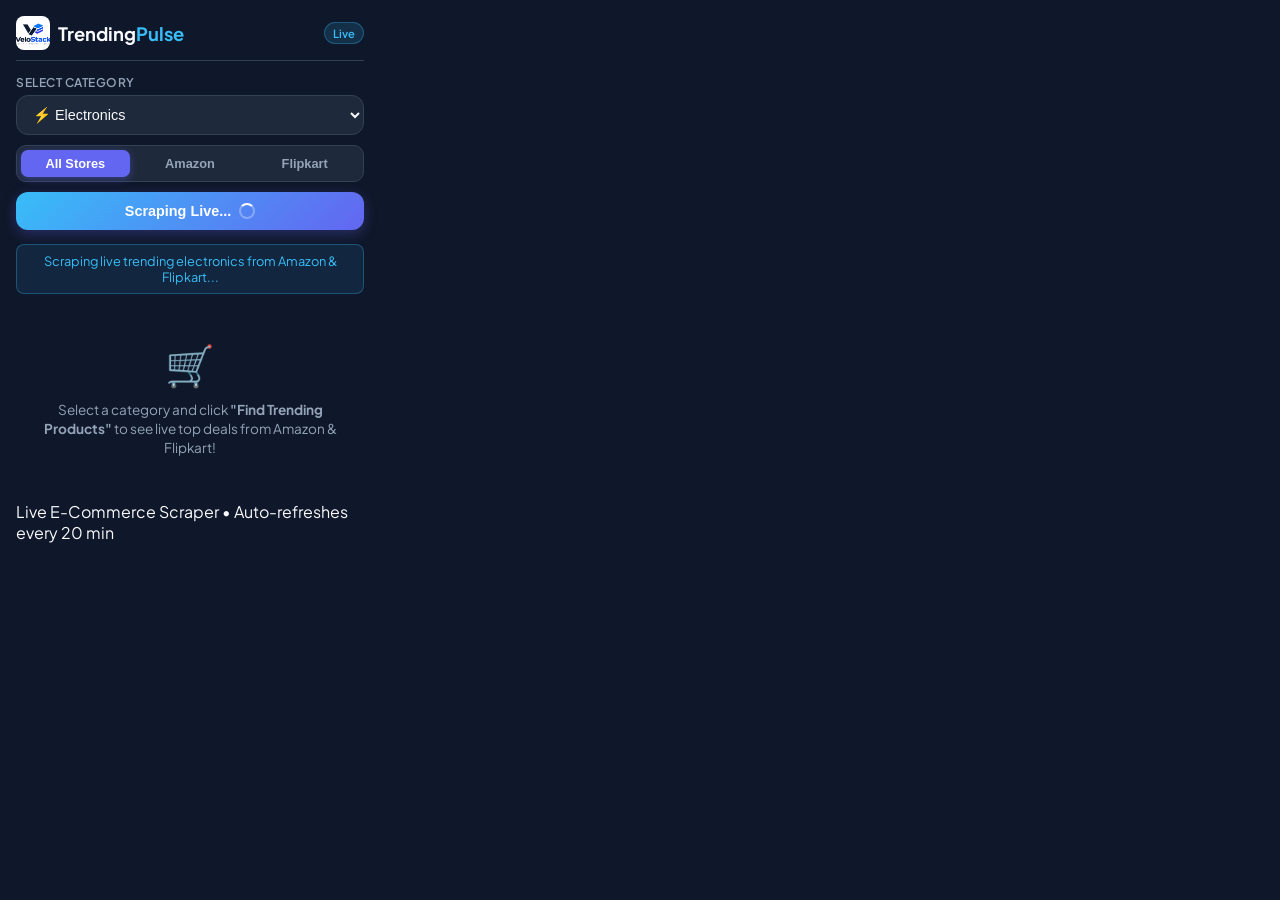
==== trending_products_extension/popup.html @ 2429a74b "[Add] trending product extension" ====
<!DOCTYPE html>
<html lang="en">
<head>
  <meta charset="UTF-8">
  <meta name="viewport" content="width=device-width, initial-scale=1.0">
  <title>TrendingPulse - All Categories</title>
  <link rel="stylesheet" href="styles.css">
  <link rel="preconnect" href="https://fonts.googleapis.com">
  <link rel="preconnect" href="https://fonts.gstatic.com" crossorigin>
  <link href="https://fonts.googleapis.com/css2?family=Plus+Jakarta+Sans:wght@400;500;600;700&display=swap" rel="stylesheet">
</head>
<body>
  <div class="app-container">
    <!-- Header -->
    <header class="header">
      <div class="logo">
        <img src="logo.png" alt="TrendingPulse logo" class="logo-img">
        <h1>Trending<span class="highlight">Pulse</span></h1>
      </div>
      <span id="cacheIndicator" class="badge" title="Auto-refreshes every 20 minutes">Live</span>
    </header>

    <!-- Controls / Filters -->
    <div class="control-panel">
      <div class="form-group">
        <label for="categorySelect">Select Category</label>
        <select id="categorySelect" class="styled-select">
          <option value="electronics">⚡ Electronics</option>
          <option value="computers">💻 Computers & Laptops</option>
          <option value="fashion">👗 Fashion & Clothing</option>
          <option value="shoes">👟 Shoes & Footwear</option>
          <option value="watches">⌚ Watches</option>
          <option value="jewellery">💎 Jewellery</option>
          <option value="bags luggage">👜 Bags & Luggage</option>
          <option value="home kitchen">🏠 Home & Kitchen</option>
          <option value="home improvement">🔧 Home Improvement</option>
          <option value="furniture">🛋️ Furniture</option>
          <option value="beauty">💄 Beauty</option>
          <option value="health personal care">💊 Health & Personal Care</option>
          <option value="sports fitness">🏏 Sports & Fitness</option>
          <option value="books">📚 Books</option>
          <option value="stationery office">✏️ Stationery & Office</option>
          <option value="baby">👶 Baby Products</option>
          <option value="toys games">🧸 Toys & Games</option>
          <option value="grocery">🛒 Grocery</option>
          <option value="automotive">🚗 Automotive</option>
          <option value="garden outdoor">🌿 Garden & Outdoor</option>
          <option value="pet supplies">🐾 Pet Supplies</option>
          <option value="gaming">🎮 Gaming</option>
          <option value="musical instruments">🎸 Musical Instruments</option>
        </select>
      </div>

      <!-- Store Tabs -->
      <div class="store-tabs">
        <button class="tab-btn active" data-store="all">All Stores</button>
        <button class="tab-btn" data-store="amazon">Amazon</button>
        <button class="tab-btn" data-store="flipkart">Flipkart</button>
      </div>

      <button id="fetchBtn" class="primary-btn">
        <span class="btn-text">Find Trending Products</span>
        <span class="spinner hidden"></span>
      </button>
    </div>

    <!-- Status Bar -->
    <div id="statusBar" class="status-bar hidden">
      <span id="statusText">Fetching live data...</span>
    </div>

    <!-- Results Section -->
    <main class="results-container">
      <div id="productsGrid" class="products-grid">
        <!-- Dynamic Product Cards Will Be Rendered Here -->
      </div>

      <!-- Empty / Loading State -->
      <div id="emptyState" class="empty-state">
        <span class="empty-icon">🛒</span>
        <p>Select a category and click <strong>"Find Trending Products"</strong> to see live top deals from Amazon & Flipkart!</p>
      </div>
    </main>

    <!-- Footer -->
    <footer class="footer">
      <span>Live E-Commerce Scraper • Auto-refreshes every 20 min</span>
    </footer>
  </div>

  <script src="popup.js"></script>
</body>
</html>
---- trending_products_extension/styles.css ----
:root {
  --bg-primary: #0f172a;
  --bg-card: #1e293b;
  --bg-hover: #334155;
  --text-main: #f8fafc;
  --text-muted: #94a3b8;
  --accent-blue: #38bdf8;
  --accent-indigo: #6366f1;
  --amazon-orange: #ff9900;
  --flipkart-blue: #2874f0;
  --border-color: #334155;
  --radius: 12px;
}

* {
  box-sizing: border-box;
  margin: 0;
  padding: 0;
}

body {
  width: 380px;
  min-height: 520px;
  max-height: 600px;
  font-family: 'Plus Jakarta Sans', system-ui, -apple-system, sans-serif;
  background-color: var(--bg-primary);
  color: var(--text-main);
  overflow-y: auto;
}

/* Custom Scrollbar */
::-webkit-scrollbar {
  width: 6px;
}
::-webkit-scrollbar-track {
  background: var(--bg-primary);
}
::-webkit-scrollbar-thumb {
  background: var(--border-color);
  border-radius: 3px;
}

.app-container {
  padding: 16px;
  display: flex;
  flex-direction: column;
  gap: 14px;
}

/* Header */
.header {
  display: flex;
  justify-content: space-between;
  align-items: center;
  padding-bottom: 10px;
  border-bottom: 1px solid var(--border-color);
}

.logo {
  display: flex;
  align-items: center;
  gap: 8px;
}

.logo-img {
  width: 34px;
  height: 34px;
  object-fit: cover;
  border-radius: 8px;
  background: #fff;
}

.logo h1 {
  font-size: 1.15rem;
  font-weight: 700;
  color: var(--text-main);
}

.logo .highlight {
  color: var(--accent-blue);
}

.badge {
  font-size: 0.7rem;
  font-weight: 600;
  padding: 3px 8px;
  border-radius: 20px;
  background: rgba(56, 189, 248, 0.15);
  color: var(--accent-blue);
  border: 1px solid rgba(56, 189, 248, 0.3);
}

/* Control Panel */
.control-panel {
  display: flex;
  flex-direction: column;
  gap: 10px;
}

.form-group label {
  display: block;
  font-size: 0.75rem;
  font-weight: 600;
  color: var(--text-muted);
  margin-bottom: 5px;
  text-transform: uppercase;
  letter-spacing: 0.5px;
}

.styled-select {
  width: 100%;
  padding: 10px 12px;
  background-color: var(--bg-card);
  color: var(--text-main);
  border: 1px solid var(--border-color);
  border-radius: var(--radius);
  font-size: 0.9rem;
  font-weight: 500;
  outline: none;
  cursor: pointer;
  transition: all 0.2s ease;
}

.styled-select:focus {
  border-color: var(--accent-blue);
  box-shadow: 0 0 0 3px rgba(56, 189, 248, 0.2);
}

/* Store Tabs */
.store-tabs {
  display: flex;
  gap: 6px;
  background: var(--bg-card);
  padding: 4px;
  border-radius: 10px;
  border: 1px solid var(--border-color);
}

.tab-btn {
  flex: 1;
  padding: 6px 10px;
  background: transparent;
  border: none;
  color: var(--text-muted);
  font-size: 0.8rem;
  font-weight: 600;
  border-radius: 7px;
  cursor: pointer;
  transition: all 0.2s ease;
}

.tab-btn.active {
  background: var(--accent-indigo);
  color: #fff;
  box-shadow: 0 2px 8px rgba(99, 102, 241, 0.4);
}

/* Primary Button */
.primary-btn {
  width: 100%;
  padding: 11px;
  background: linear-gradient(135deg, var(--accent-blue), var(--accent-indigo));
  color: #fff;
  border: none;
  border-radius: var(--radius);
  font-weight: 700;
  font-size: 0.9rem;
  cursor: pointer;
  display: flex;
  justify-content: center;
  align-items: center;
  gap: 8px;
  transition: transform 0.15s ease, opacity 0.2s ease;
  box-shadow: 0 4px 14px rgba(99, 102, 241, 0.3);
}

.primary-btn:hover {
  opacity: 0.95;
  transform: translateY(-1px);
}

.primary-btn:active {
  transform: translateY(0);
}

/* Status Bar */
.status-bar {
  padding: 8px 12px;
  background: rgba(56, 189, 248, 0.1);
  border: 1px solid rgba(56, 189, 248, 0.2);
  border-radius: 8px;
  font-size: 0.8rem;
  color: var(--accent-blue);
  text-align: center;
}

/* Products Grid */
.products-grid {
  display: flex;
  flex-direction: column;
  gap: 10px;
}

.product-card {
  display: flex;
  gap: 12px;
  background: var(--bg-card);
  border: 1px solid var(--border-color);
  border-radius: var(--radius);
  padding: 10px;
  text-decoration: none;
  color: inherit;
  transition: all 0.2s ease;
  position: relative;
  overflow: hidden;
}

.product-card:hover {
  border-color: var(--accent-blue);
  transform: translateY(-2px);
  box-shadow: 0 6px 16px rgba(0, 0, 0, 0.3);
}

.product-img {
  width: 65px;
  height: 65px;
  object-fit: contain;
  background: #fff;
  border-radius: 8px;
  padding: 4px;
  flex-shrink: 0;
}

.product-details {
  display: flex;
  flex-direction: column;
  justify-content: space-between;
  flex-grow: 1;
}

.product-title {
  font-size: 0.82rem;
  font-weight: 600;
  line-height: 1.3;
  color: var(--text-main);
  display: -webkit-box;
  -webkit-line-clamp: 2;
  -webkit-box-orient: vertical;
  overflow: hidden;
}

.product-meta {
  display: flex;
  justify-content: space-between;
  align-items: center;
  margin-top: 6px;
  gap: 8px;
}

.product-price {
  font-size: 0.95rem;
  font-weight: 700;
  color: #4ade80;
  white-space: nowrap;
}

.product-badges {
  display: flex;
  gap: 6px;
  align-items: center;
  flex-wrap: wrap;
  justify-content: flex-end;
}

.store-tag {
  font-size: 0.7rem;
  font-weight: 700;
  padding: 2px 7px;
  border-radius: 4px;
  text-transform: uppercase;
}

.store-tag.amazon {
  background: rgba(255, 153, 0, 0.2);
  color: var(--amazon-orange);
  border: 1px solid rgba(255, 153, 0, 0.4);
}

.store-tag.flipkart {
  background: rgba(40, 116, 240, 0.2);
  color: #60a5fa;
  border: 1px solid rgba(40, 116, 240, 0.4);
}

.rating {
  font-size: 0.75rem;
  color: #facc15;
  font-weight: 600;
}

/* Empty State */
.empty-state {
  text-align: center;
  padding: 30px 15px;
  color: var(--text-muted);
}

.empty-icon {
  font-size: 2.5rem;
  display: block;
  margin-bottom: 10px;
}

.empty-state p {
  font-size: 0.85rem;
  line-height: 1.4;
}

/* Utility */
.hidden {
  display: none !important;
}

/* Spinner */
.spinner {
  width: 16px;
  height: 16px;
  border: 2px solid rgba(255,255,255,0.3);
  border-radius: 50%;
  border-top-color: #fff;
  animation: spin 0.8s linear infinite;
}

@keyframes spin {
  to { transform: rotate(360deg); }
}
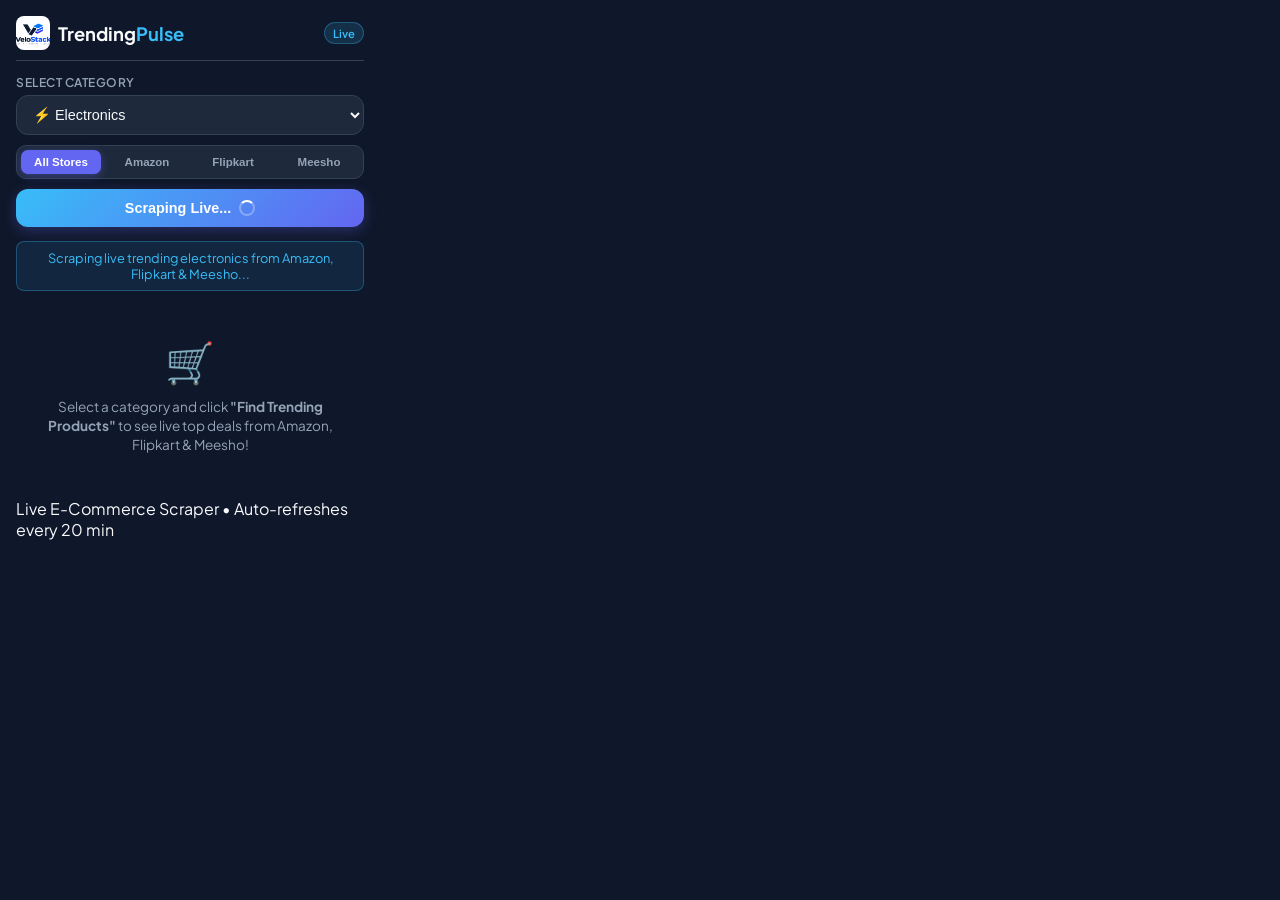
==== commit c5dce39c: "[Add] messho with data" ====
--- a/trending_products_extension/popup.html
+++ b/trending_products_extension/popup.html
@@ -56,6 +56,7 @@
         <button class="tab-btn active" data-store="all">All Stores</button>
         <button class="tab-btn" data-store="amazon">Amazon</button>
         <button class="tab-btn" data-store="flipkart">Flipkart</button>
+        <button class="tab-btn" data-store="meesho">Meesho</button>
       </div>
 
       <button id="fetchBtn" class="primary-btn">
@@ -78,7 +79,7 @@
       <!-- Empty / Loading State -->
       <div id="emptyState" class="empty-state">
         <span class="empty-icon">🛒</span>
-        <p>Select a category and click <strong>"Find Trending Products"</strong> to see live top deals from Amazon & Flipkart!</p>
+        <p>Select a category and click <strong>"Find Trending Products"</strong> to see live top deals from Amazon, Flipkart & Meesho!</p>
       </div>
     </main>
 
--- a/trending_products_extension/styles.css
+++ b/trending_products_extension/styles.css
@@ -8,6 +8,7 @@
   --accent-indigo: #6366f1;
   --amazon-orange: #ff9900;
   --flipkart-blue: #2874f0;
+  --meesho-pink: #9f2089;
   --border-color: #334155;
   --radius: 12px;
 }
@@ -138,11 +139,11 @@
 
 .tab-btn {
   flex: 1;
-  padding: 6px 10px;
+  padding: 6px 7px;
   background: transparent;
   border: none;
   color: var(--text-muted);
-  font-size: 0.8rem;
+  font-size: 0.72rem;
   font-weight: 600;
   border-radius: 7px;
   cursor: pointer;
@@ -234,8 +235,8 @@
 .product-details {
   display: flex;
   flex-direction: column;
-  justify-content: space-between;
   flex-grow: 1;
+  min-width: 0;
 }
 
 .product-title {
@@ -253,8 +254,15 @@
   display: flex;
   justify-content: space-between;
   align-items: center;
-  margin-top: 6px;
+  margin-top: 7px;
   gap: 8px;
+}
+
+.price-group {
+  display: flex;
+  flex-direction: column;
+  gap: 2px;
+  min-width: 0;
 }
 
 .product-price {
@@ -264,12 +272,53 @@
   white-space: nowrap;
 }
 
+.original-price {
+  font-size: 0.68rem;
+  color: var(--text-muted);
+  text-decoration: line-through;
+  white-space: nowrap;
+}
+
 .product-badges {
   display: flex;
   gap: 6px;
   align-items: center;
   flex-wrap: wrap;
   justify-content: flex-end;
+}
+
+.product-stats {
+  display: grid;
+  grid-template-columns: repeat(2, minmax(0, 1fr));
+  gap: 3px 8px;
+  margin-top: 7px;
+}
+
+.product-stat {
+  min-width: 0;
+  font-size: 0.68rem;
+  color: var(--text-muted);
+  white-space: nowrap;
+  overflow: hidden;
+  text-overflow: ellipsis;
+}
+
+.stat-label {
+  color: #cbd5e1;
+  font-weight: 600;
+  margin-right: 3px;
+}
+
+.stat-value {
+  color: var(--text-muted);
+}
+
+.product-link-text {
+  display: inline-flex;
+  margin-top: 6px;
+  color: var(--accent-blue);
+  font-size: 0.72rem;
+  font-weight: 700;
 }
 
 .store-tag {
@@ -290,6 +339,12 @@
   background: rgba(40, 116, 240, 0.2);
   color: #60a5fa;
   border: 1px solid rgba(40, 116, 240, 0.4);
+}
+
+.store-tag.meesho {
+  background: rgba(159, 32, 137, 0.2);
+  color: #f472d0;
+  border: 1px solid rgba(159, 32, 137, 0.45);
 }
 
 .rating {
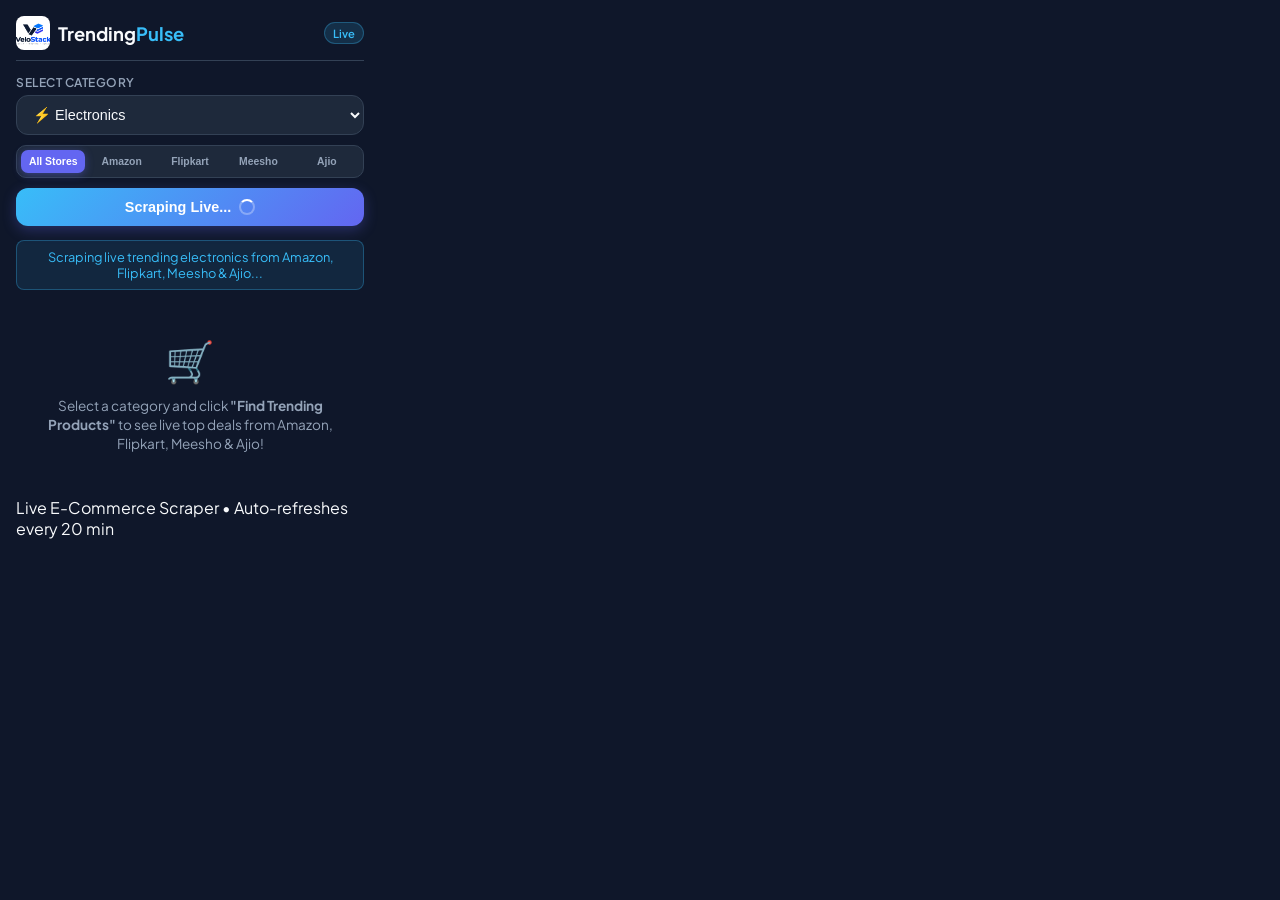
==== commit c57a1352: "[Add] Ajio" ====
--- a/trending_products_extension/popup.html
+++ b/trending_products_extension/popup.html
@@ -57,6 +57,7 @@
         <button class="tab-btn" data-store="amazon">Amazon</button>
         <button class="tab-btn" data-store="flipkart">Flipkart</button>
         <button class="tab-btn" data-store="meesho">Meesho</button>
+        <button class="tab-btn" data-store="ajio">Ajio</button>
       </div>
 
       <button id="fetchBtn" class="primary-btn">
@@ -79,7 +80,7 @@
       <!-- Empty / Loading State -->
       <div id="emptyState" class="empty-state">
         <span class="empty-icon">🛒</span>
-        <p>Select a category and click <strong>"Find Trending Products"</strong> to see live top deals from Amazon, Flipkart & Meesho!</p>
+        <p>Select a category and click <strong>"Find Trending Products"</strong> to see live top deals from Amazon, Flipkart, Meesho & Ajio!</p>
       </div>
     </main>
 
--- a/trending_products_extension/styles.css
+++ b/trending_products_extension/styles.css
@@ -9,6 +9,7 @@
   --amazon-orange: #ff9900;
   --flipkart-blue: #2874f0;
   --meesho-pink: #9f2089;
+  --ajio-cyan: #00b8d4;
   --border-color: #334155;
   --radius: 12px;
 }
@@ -130,7 +131,7 @@
 /* Store Tabs */
 .store-tabs {
   display: flex;
-  gap: 6px;
+  gap: 4px;
   background: var(--bg-card);
   padding: 4px;
   border-radius: 10px;
@@ -139,11 +140,11 @@
 
 .tab-btn {
   flex: 1;
-  padding: 6px 7px;
+  padding: 6px 5px;
   background: transparent;
   border: none;
   color: var(--text-muted);
-  font-size: 0.72rem;
+  font-size: 0.65rem;
   font-weight: 600;
   border-radius: 7px;
   cursor: pointer;
@@ -347,6 +348,12 @@
   border: 1px solid rgba(159, 32, 137, 0.45);
 }
 
+.store-tag.ajio {
+  background: rgba(0, 184, 212, 0.2);
+  color: var(--ajio-cyan);
+  border: 1px solid rgba(0, 184, 212, 0.45);
+}
+
 .rating {
   font-size: 0.75rem;
   color: #facc15;
